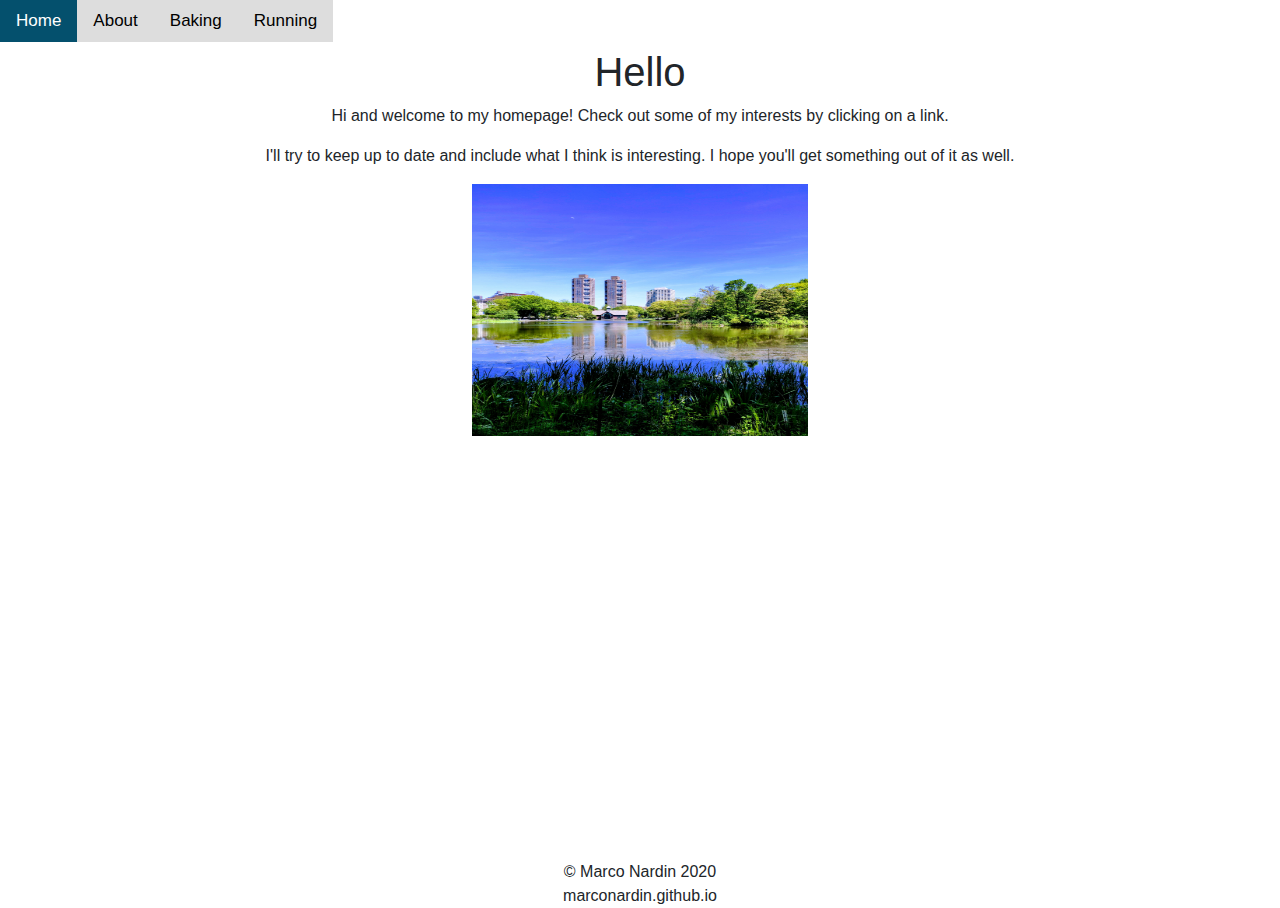
==== index.html @ 45d8b661 "increase image size" ====
<!DOCTYPE html>
<html lang="en">
    <head>
        <meta charset="UTF-8">
        <meta name="author" content="Marco Nardin">
        <meta name="description" content="Personal Website for Marco Nardin">
        <meta name="viewport" content="width=device-width, initial-scale=1, shrink-to-fit=no">
        <link href="https://stackpath.bootstrapcdn.com/bootstrap/4.1.3/css/bootstrap.min.css" rel="stylesheet">
        <link href="css/style.css" rel="stylesheet">
        <title>Home - Marco Nardin</title>
    </head>
    <body>
        <div id="page-container">
            <div id="content-wrap">
        		<nav class="top-navbar">
                    <ul>
                        <li><a class="active" href="index.html">Home</a></li>
                        <li><a href="about.html">About</a></li>
                        <li><a href="baking.html">Baking</a></li>
                        <li><a href="running.html">Running</a></li>
                    </ul>
                </nav>
                <div class="center">
                    <br><br><h1>Hello</h1>
                    <p>Hi and welcome to my homepage! Check out some of my interests by clicking on a link.</p>
                    <p>I'll try to keep up to date and include what I think is interesting. I hope you'll get something out of it as well.</p>
                </div>
                <div class="center">
                    <img src="misc_pics/central_park_towers.jpg" class="verticle-image large-image" alt="central_park_towers">
                </div>
            </div>
            <footer>
                <p>&copy; Marco Nardin 2020<br>marconardin.github.io</p>
            </footer>
        </div>
    </body>
</html>
---- css/style.css ----
h1, h2, h3, p, .center
{
    text-align: center;
}

.center
{
    max-width: 960px;
    margin: auto;
}

#pace-calculator
{
    max-width: 480px;
    border-width: 2px !important;
}

.left-align
{
    display: inline-block;
    text-align: left;
}

ul
{
    list-style-type: none;
}

img
{
    width: 336px;
    height: 252px;
}

#page-container
{
    position: relative;
    min-height: 100vh; /* vh = viewport height */
}

#content-wrap
{
    padding-bottom: 2.5rem; /* footer height */
}

footer
{
    position: absolute;
    bottom: 0;
    width: 100%;
    height: 2.5rem; /* footer height */
}

.verticle_img
{
    transform: rotate(90deg);
    overflow: hidden;
    margin: 50px auto;
}

.large_image
{
    width: 480px;
}

.top-navbar
{
    position: fixed; /* sticky */
    top: 0;
    background-color: #ddd;
    overflow: hidden;
}

.top-navbar ul
{
    margin: 0;
    padding: 0;
}

.top-navbar li
{
    float: left;
}

.top-navbar a
{
    float: left;
    color: #000;
    text-align: center;
    padding: 14px 16px;
    text-decoration: none;
    font-size: 17px;
}

.top-navbar li a
{
    display: block;
    background-color: #ddd;
    color: #000;
    padding: 8px 16px;
    text-decoration: none;
}

.top-navbar .active
{
    background-color: #0fadea;
    color: white;
}

/* active bar hover only */
.top-navbar a:hover
{
    background-color: #04506d;
    color: white;
}

/* change link color on hover, for a non-active bar */
.top-navbar li a:hover:not(.active)
{
    background-color: #555;
    color: white;
    text-decoration: none;
}
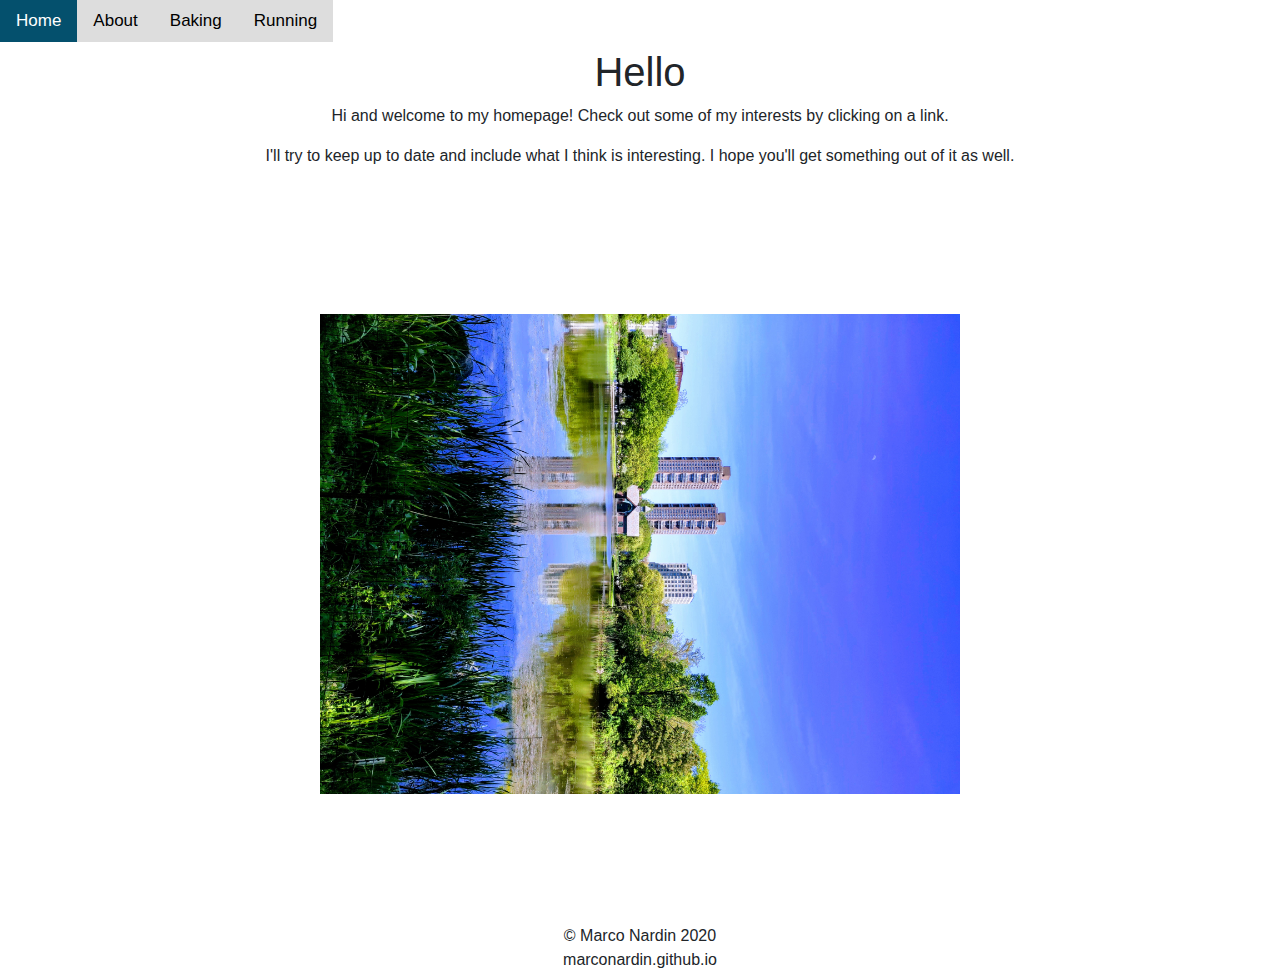
==== commit b4ab60bd: "remove large image" ====
--- a/index.html
+++ b/index.html
@@ -26,7 +26,7 @@
                     <p>I'll try to keep up to date and include what I think is interesting. I hope you'll get something out of it as well.</p>
                 </div>
                 <div class="center">
-                    <img src="misc_pics/central_park_towers.jpg" class="verticle-image large-image" alt="central_park_towers">
+                    <img src="misc_pics/central_park_towers.jpg" class="verticle-image" alt="central_park_towers">
                 </div>
             </div>
             <footer>
--- a/css/style.css
+++ b/css/style.css
@@ -28,8 +28,7 @@
 
 img
 {
-    width: 336px;
-    height: 252px;
+    width: 480px;
 }
 
 #page-container
@@ -51,17 +50,19 @@
     height: 2.5rem; /* footer height */
 }
 
-.verticle_img
+.verticle-image
 {
     transform: rotate(90deg);
     overflow: hidden;
     margin: 50px auto;
 }
 
-.large_image
+/*
+.large-image
 {
     width: 480px;
 }
+*/
 
 .top-navbar
 {
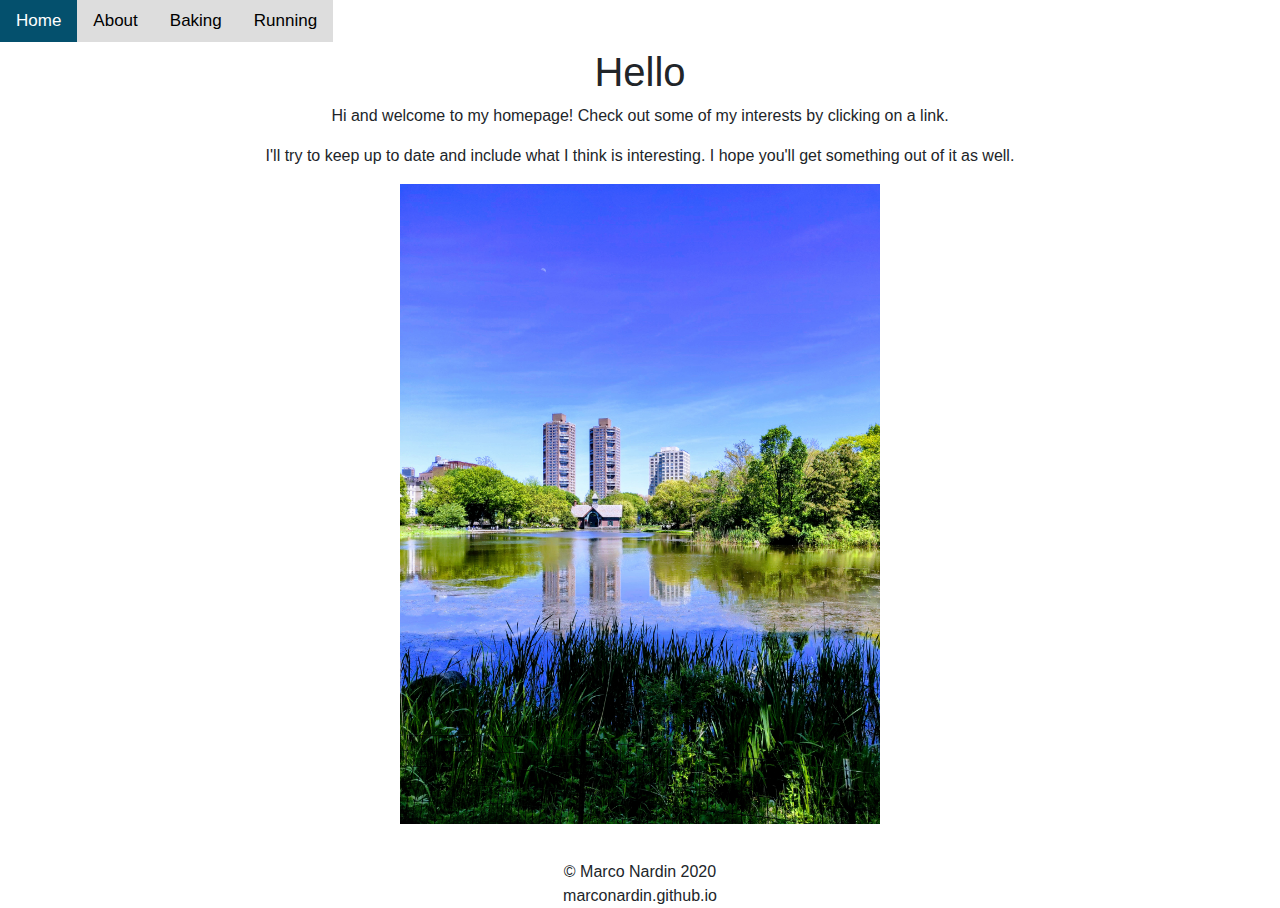
==== commit 9b00aa96: "remove vert" ====
--- a/index.html
+++ b/index.html
@@ -26,7 +26,7 @@
                     <p>I'll try to keep up to date and include what I think is interesting. I hope you'll get something out of it as well.</p>
                 </div>
                 <div class="center">
-                    <img src="misc_pics/central_park_towers.jpg" class="verticle-image" alt="central_park_towers">
+                    <img src="misc_pics/central_park_towers.jpg" alt="central_park_towers">
                 </div>
             </div>
             <footer>
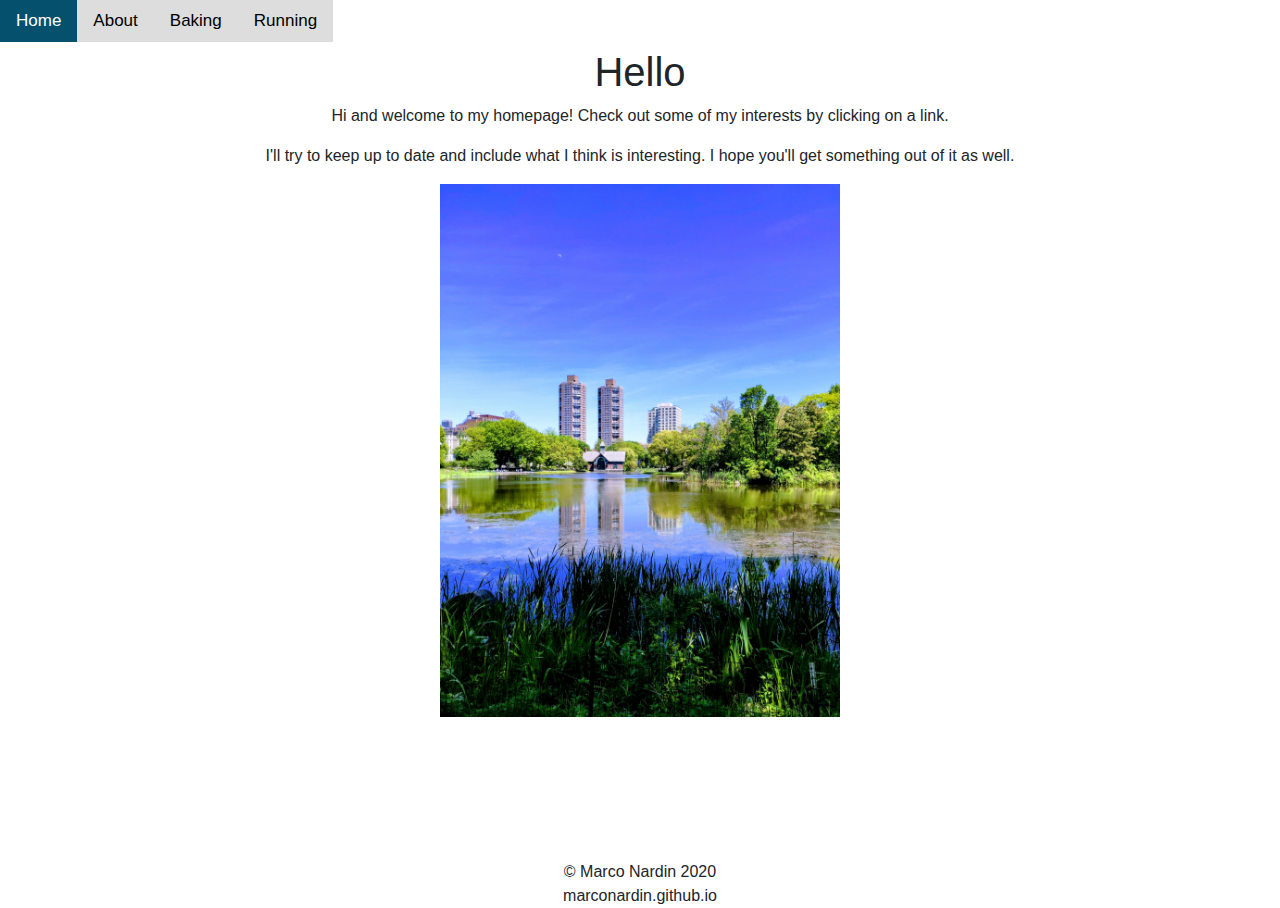
==== commit 1139472a: "responsive images" ====
--- a/index.html
+++ b/index.html
@@ -26,7 +26,7 @@
                     <p>I'll try to keep up to date and include what I think is interesting. I hope you'll get something out of it as well.</p>
                 </div>
                 <div class="center">
-                    <img src="misc_pics/central_park_towers.jpg" alt="central_park_towers">
+                    <img src="misc_pics/central_park_towers.jpg" class="responsive" alt="central_park_towers">
                 </div>
             </div>
             <footer>
--- a/css/style.css
+++ b/css/style.css
@@ -1,60 +1,56 @@
-h1, h2, h3, p, .center
-{
+h1, h2, h3, p, .center {
     text-align: center;
 }
 
-.center
-{
+.center {
     max-width: 960px;
     margin: auto;
 }
 
-#pace-calculator
-{
+#pace-calculator {
     max-width: 480px;
     border-width: 2px !important;
 }
 
-.left-align
-{
+.left-align {
     display: inline-block;
     text-align: left;
 }
 
-ul
-{
+ul {
     list-style-type: none;
 }
 
-img
-{
+img {
     width: 480px;
 }
 
-#page-container
-{
+#page-container {
     position: relative;
     min-height: 100vh; /* vh = viewport height */
 }
 
-#content-wrap
-{
+#content-wrap {
     padding-bottom: 2.5rem; /* footer height */
 }
 
-footer
-{
+footer {
     position: absolute;
     bottom: 0;
     width: 100%;
     height: 2.5rem; /* footer height */
 }
 
-.verticle-image
-{
+.verticle-image {
     transform: rotate(90deg);
     overflow: hidden;
     margin: 50px auto;
+}
+
+.responsive {
+    width: 100%;
+    max-width: 400px;
+    height: auto;
 }
 
 /*
@@ -64,27 +60,23 @@
 }
 */
 
-.top-navbar
-{
+.top-navbar {
     position: fixed; /* sticky */
     top: 0;
     background-color: #ddd;
     overflow: hidden;
 }
 
-.top-navbar ul
-{
+.top-navbar ul {
     margin: 0;
     padding: 0;
 }
 
-.top-navbar li
-{
+.top-navbar li {
     float: left;
 }
 
-.top-navbar a
-{
+.top-navbar a {
     float: left;
     color: #000;
     text-align: center;
@@ -93,8 +85,7 @@
     font-size: 17px;
 }
 
-.top-navbar li a
-{
+.top-navbar li a {
     display: block;
     background-color: #ddd;
     color: #000;
@@ -102,22 +93,19 @@
     text-decoration: none;
 }
 
-.top-navbar .active
-{
+.top-navbar .active {
     background-color: #0fadea;
     color: white;
 }
 
 /* active bar hover only */
-.top-navbar a:hover
-{
+.top-navbar a:hover {
     background-color: #04506d;
     color: white;
 }
 
 /* change link color on hover, for a non-active bar */
-.top-navbar li a:hover:not(.active)
-{
+.top-navbar li a:hover:not(.active) {
     background-color: #555;
     color: white;
     text-decoration: none;
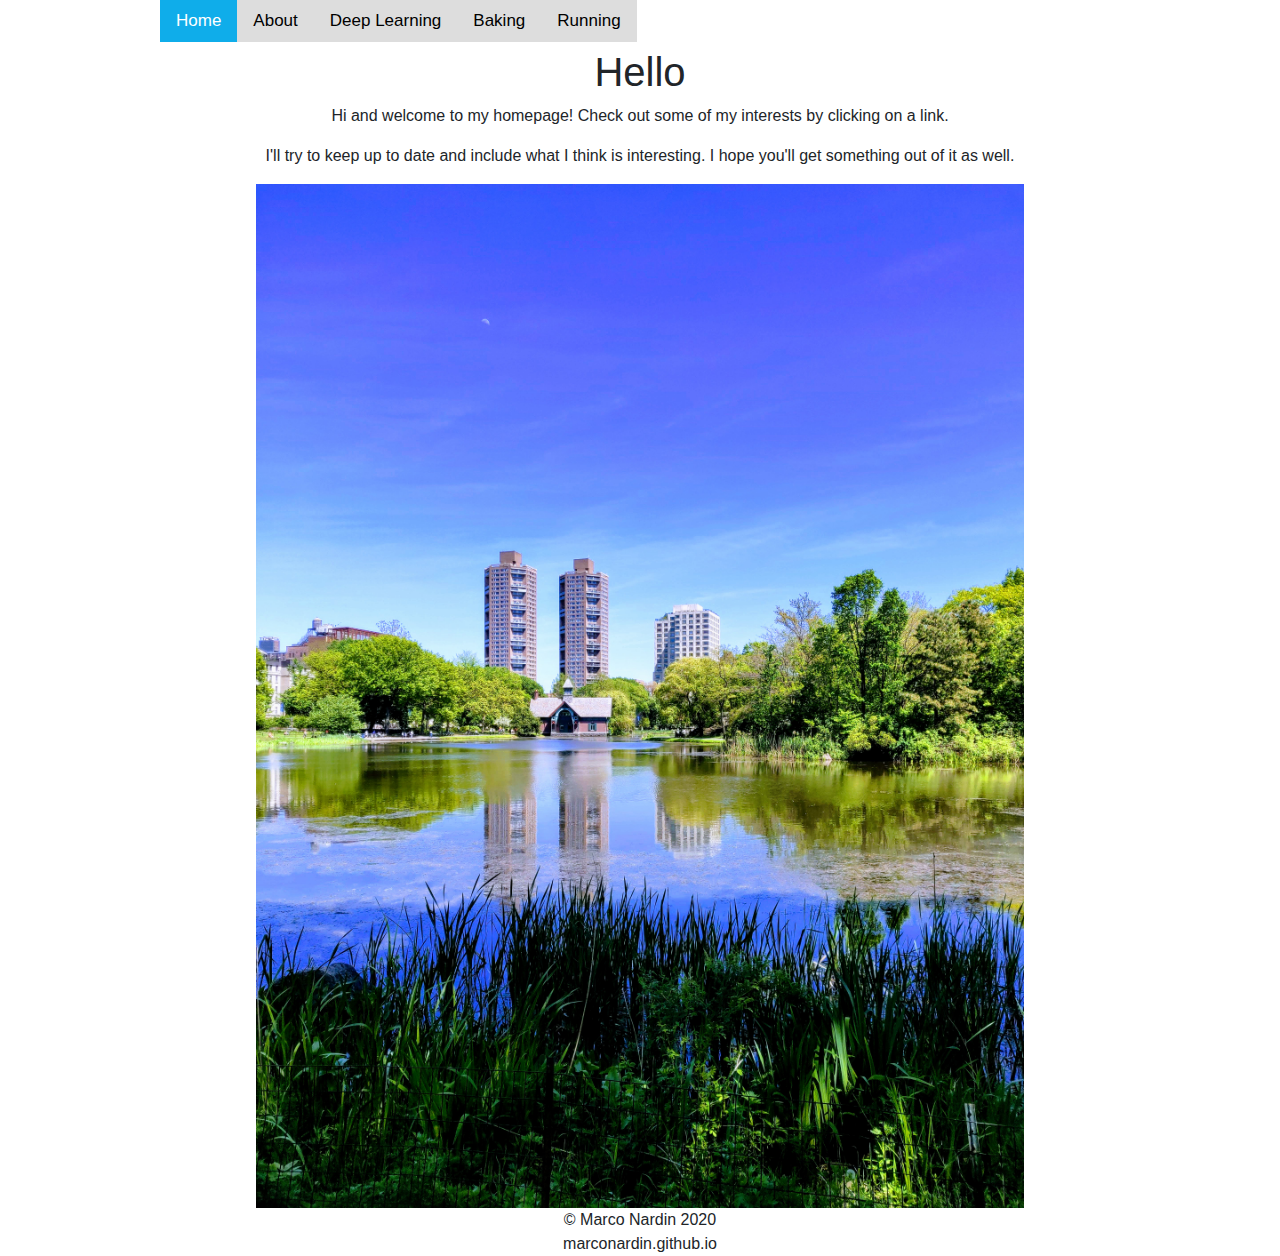
==== commit d6619b43: "Add deep learning blog page" ====
--- a/index.html
+++ b/index.html
@@ -1,37 +1,55 @@
 <!DOCTYPE html>
 <html lang="en">
-    <head>
-        <meta charset="UTF-8">
-        <meta name="author" content="Marco Nardin">
-        <meta name="description" content="Personal Website for Marco Nardin">
-        <meta name="viewport" content="width=device-width, initial-scale=1, shrink-to-fit=no">
-        <link href="https://stackpath.bootstrapcdn.com/bootstrap/4.1.3/css/bootstrap.min.css" rel="stylesheet">
-        <link href="css/style.css" rel="stylesheet">
-        <title>Home - Marco Nardin</title>
-    </head>
-    <body>
-        <div id="page-container">
-            <div id="content-wrap">
-        		<nav class="top-navbar">
-                    <ul>
-                        <li><a class="active" href="index.html">Home</a></li>
-                        <li><a href="about.html">About</a></li>
-                        <li><a href="baking.html">Baking</a></li>
-                        <li><a href="running.html">Running</a></li>
-                    </ul>
-                </nav>
-                <div class="center">
-                    <br><br><h1>Hello</h1>
-                    <p>Hi and welcome to my homepage! Check out some of my interests by clicking on a link.</p>
-                    <p>I'll try to keep up to date and include what I think is interesting. I hope you'll get something out of it as well.</p>
-                </div>
-                <div class="center">
-                    <img src="misc_pics/central_park_towers.jpg" class="responsive" alt="central_park_towers">
-                </div>
-            </div>
-            <footer>
-                <p>&copy; Marco Nardin 2020<br>marconardin.github.io</p>
-            </footer>
+  <head>
+    <meta charset="UTF-8" />
+    <meta name="author" content="Marco Nardin" />
+    <meta name="description" content="Personal Website for Marco Nardin" />
+    <meta
+      name="viewport"
+      content="width=device-width, initial-scale=1, shrink-to-fit=no"
+    />
+    <link
+      href="https://stackpath.bootstrapcdn.com/bootstrap/4.1.3/css/bootstrap.min.css"
+      rel="stylesheet"
+    />
+    <link href="css/style.css" rel="stylesheet" />
+    <title>Home - Marco Nardin</title>
+  </head>
+  <body>
+    <div id="page-container">
+      <div id="content-wrap">
+        <nav class="top-navbar">
+          <ul>
+            <li><a class="active" href="index.html">Home</a></li>
+            <li><a href="about.html">About</a></li>
+            <li><a href="deeplearningblog1.html">Deep Learning</a></li>
+            <li><a href="baking.html">Baking</a></li>
+            <li><a href="running.html">Running</a></li>
+          </ul>
+        </nav>
+        <div class="center">
+          <br /><br />
+          <h1>Hello</h1>
+          <p>
+            Hi and welcome to my homepage! Check out some of my interests by
+            clicking on a link.
+          </p>
+          <p>
+            I'll try to keep up to date and include what I think is interesting.
+            I hope you'll get something out of it as well.
+          </p>
         </div>
-    </body>
+        <div class="center">
+          <img
+            src="misc_pics/central_park_towers.jpg"
+            class="responsive"
+            alt="central_park_towers"
+          />
+        </div>
+      </div>
+      <footer>
+        <p>&copy; Marco Nardin 2020<br />marconardin.github.io</p>
+      </footer>
+    </div>
+  </body>
 </html>
--- a/css/style.css
+++ b/css/style.css
@@ -1,112 +1,103 @@
-h1, h2, h3, p, .center {
-    text-align: center;
-}
-
-.center {
-    max-width: 960px;
-    margin: auto;
-}
-
-#pace-calculator {
-    max-width: 480px;
-    border-width: 2px !important;
-}
-
-.left-align {
-    display: inline-block;
-    text-align: left;
+* {
+  text-align: center;
+  margin: auto;
+  max-width: 960px;
 }
 
 ul {
-    list-style-type: none;
+  list-style-type: none;
 }
 
 img {
-    width: 480px;
-}
-
-#page-container {
-    position: relative;
-    min-height: 100vh; /* vh = viewport height */
-}
-
-#content-wrap {
-    padding-bottom: 2.5rem; /* footer height */
+  width: 80%;
+  height: auto;
 }
 
 footer {
-    position: absolute;
-    bottom: 0;
-    width: 100%;
-    height: 2.5rem; /* footer height */
+  bottom: 0;
+  height: 2.5rem; /* footer height */
+  width: 100%;
+  position: absolute;
 }
 
-.verticle-image {
-    transform: rotate(90deg);
-    overflow: hidden;
-    margin: 50px auto;
+.bread-pics-gallery {
+  display: grid;
+  grid-template-columns: repeat(auto-fill, minmax(300px, 1fr));
+  grid-row-gap: 20px;
 }
 
-.responsive {
-    width: 100%;
-    max-width: 400px;
-    height: auto;
+.bread-pic {
+  width: 300px;
+  height: 300px;
+  object-fit: cover;
 }
 
-/*
-.large-image
-{
-    width: 480px;
+.container > div {
+  margin: 10px;
+  padding: 10px;
 }
-*/
 
 .top-navbar {
-    position: fixed; /* sticky */
-    top: 0;
-    background-color: #ddd;
-    overflow: hidden;
+  position: fixed;
+  top: 0;
+  background-color: #ddd;
+  overflow: hidden;
 }
 
 .top-navbar ul {
-    margin: 0;
-    padding: 0;
+  margin: 0;
+  padding: 0;
 }
 
 .top-navbar li {
-    float: left;
+  float: left;
 }
 
 .top-navbar a {
-    float: left;
-    color: #000;
-    text-align: center;
-    padding: 14px 16px;
-    text-decoration: none;
-    font-size: 17px;
+  float: left;
+  color: #000;
+  text-align: center;
+  padding: 14px 16px;
+  text-decoration: none;
+  font-size: 17px;
 }
 
 .top-navbar li a {
-    display: block;
-    background-color: #ddd;
-    color: #000;
-    padding: 8px 16px;
-    text-decoration: none;
+  display: block;
+  background-color: #ddd;
+  color: #000;
+  padding: 8px 16px;
+  text-decoration: none;
 }
 
 .top-navbar .active {
-    background-color: #0fadea;
-    color: white;
+  background-color: #0fadea;
+  color: white;
 }
 
 /* active bar hover only */
 .top-navbar a:hover {
-    background-color: #04506d;
-    color: white;
+  background-color: #04506d;
+  color: white;
 }
 
 /* change link color on hover, for a non-active bar */
 .top-navbar li a:hover:not(.active) {
-    background-color: #555;
-    color: white;
-    text-decoration: none;
+  background-color: #555;
+  color: white;
+  text-decoration: none;
 }
+
+#page-container {
+  min-height: 100vh; /* vh = viewport height */
+  position: relative;
+}
+
+#content-wrap {
+  padding-bottom: 2.5rem; /* footer height */
+}
+
+#pace-calculator {
+  border-width: 2px !important;
+  max-width: 480px;
+}
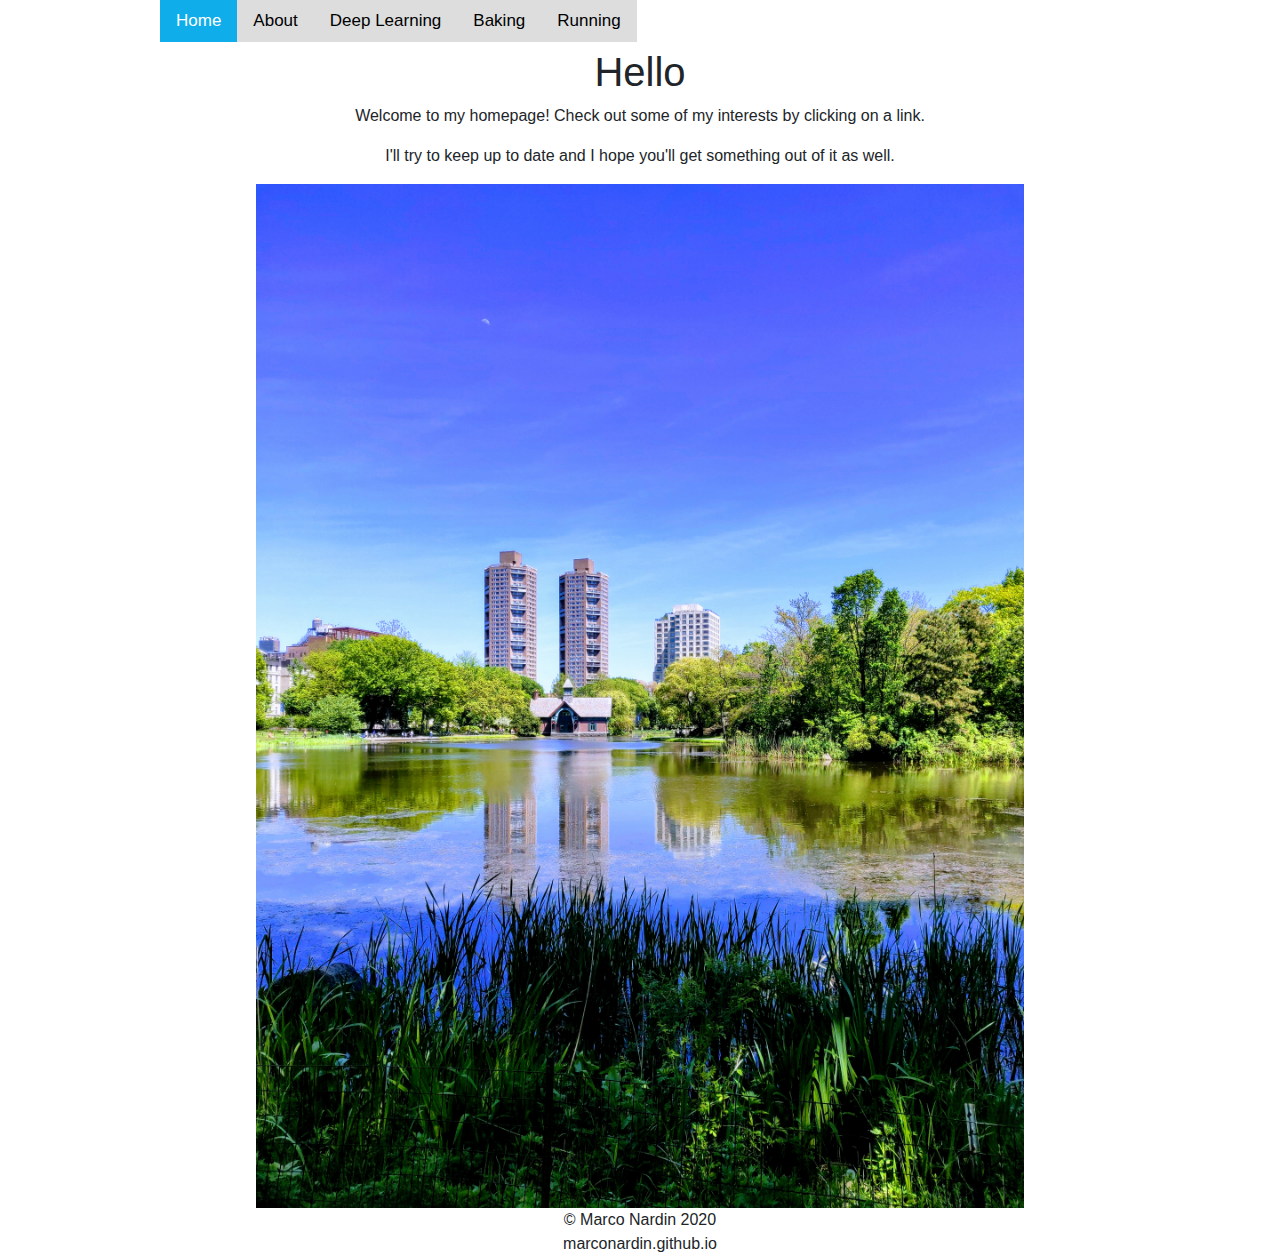
==== commit 7afe00b4: "Change homepage text" ====
--- a/index.html
+++ b/index.html
@@ -4,14 +4,8 @@
     <meta charset="UTF-8" />
     <meta name="author" content="Marco Nardin" />
     <meta name="description" content="Personal Website for Marco Nardin" />
-    <meta
-      name="viewport"
-      content="width=device-width, initial-scale=1, shrink-to-fit=no"
-    />
-    <link
-      href="https://stackpath.bootstrapcdn.com/bootstrap/4.1.3/css/bootstrap.min.css"
-      rel="stylesheet"
-    />
+    <meta name="viewport" content="width=device-width, initial-scale=1, shrink-to-fit=no" />
+    <link href="https://stackpath.bootstrapcdn.com/bootstrap/4.1.3/css/bootstrap.min.css" rel="stylesheet" />
     <link href="css/style.css" rel="stylesheet" />
     <title>Home - Marco Nardin</title>
   </head>
@@ -27,24 +21,17 @@
             <li><a href="running.html">Running</a></li>
           </ul>
         </nav>
-        <div class="center">
+        <div>
           <br /><br />
           <h1>Hello</h1>
+          <p>Welcome to my homepage! Check out some of my interests by clicking on a link.</p>
           <p>
-            Hi and welcome to my homepage! Check out some of my interests by
-            clicking on a link.
-          </p>
-          <p>
-            I'll try to keep up to date and include what I think is interesting.
-            I hope you'll get something out of it as well.
+            I'll try to keep up to date and I hope you'll get something out of it
+            as well.
           </p>
         </div>
-        <div class="center">
-          <img
-            src="misc_pics/central_park_towers.jpg"
-            class="responsive"
-            alt="central_park_towers"
-          />
+        <div>
+          <img src="misc_pics/central_park_towers.jpg" class="responsive" alt="central_park_towers" />
         </div>
       </div>
       <footer>
